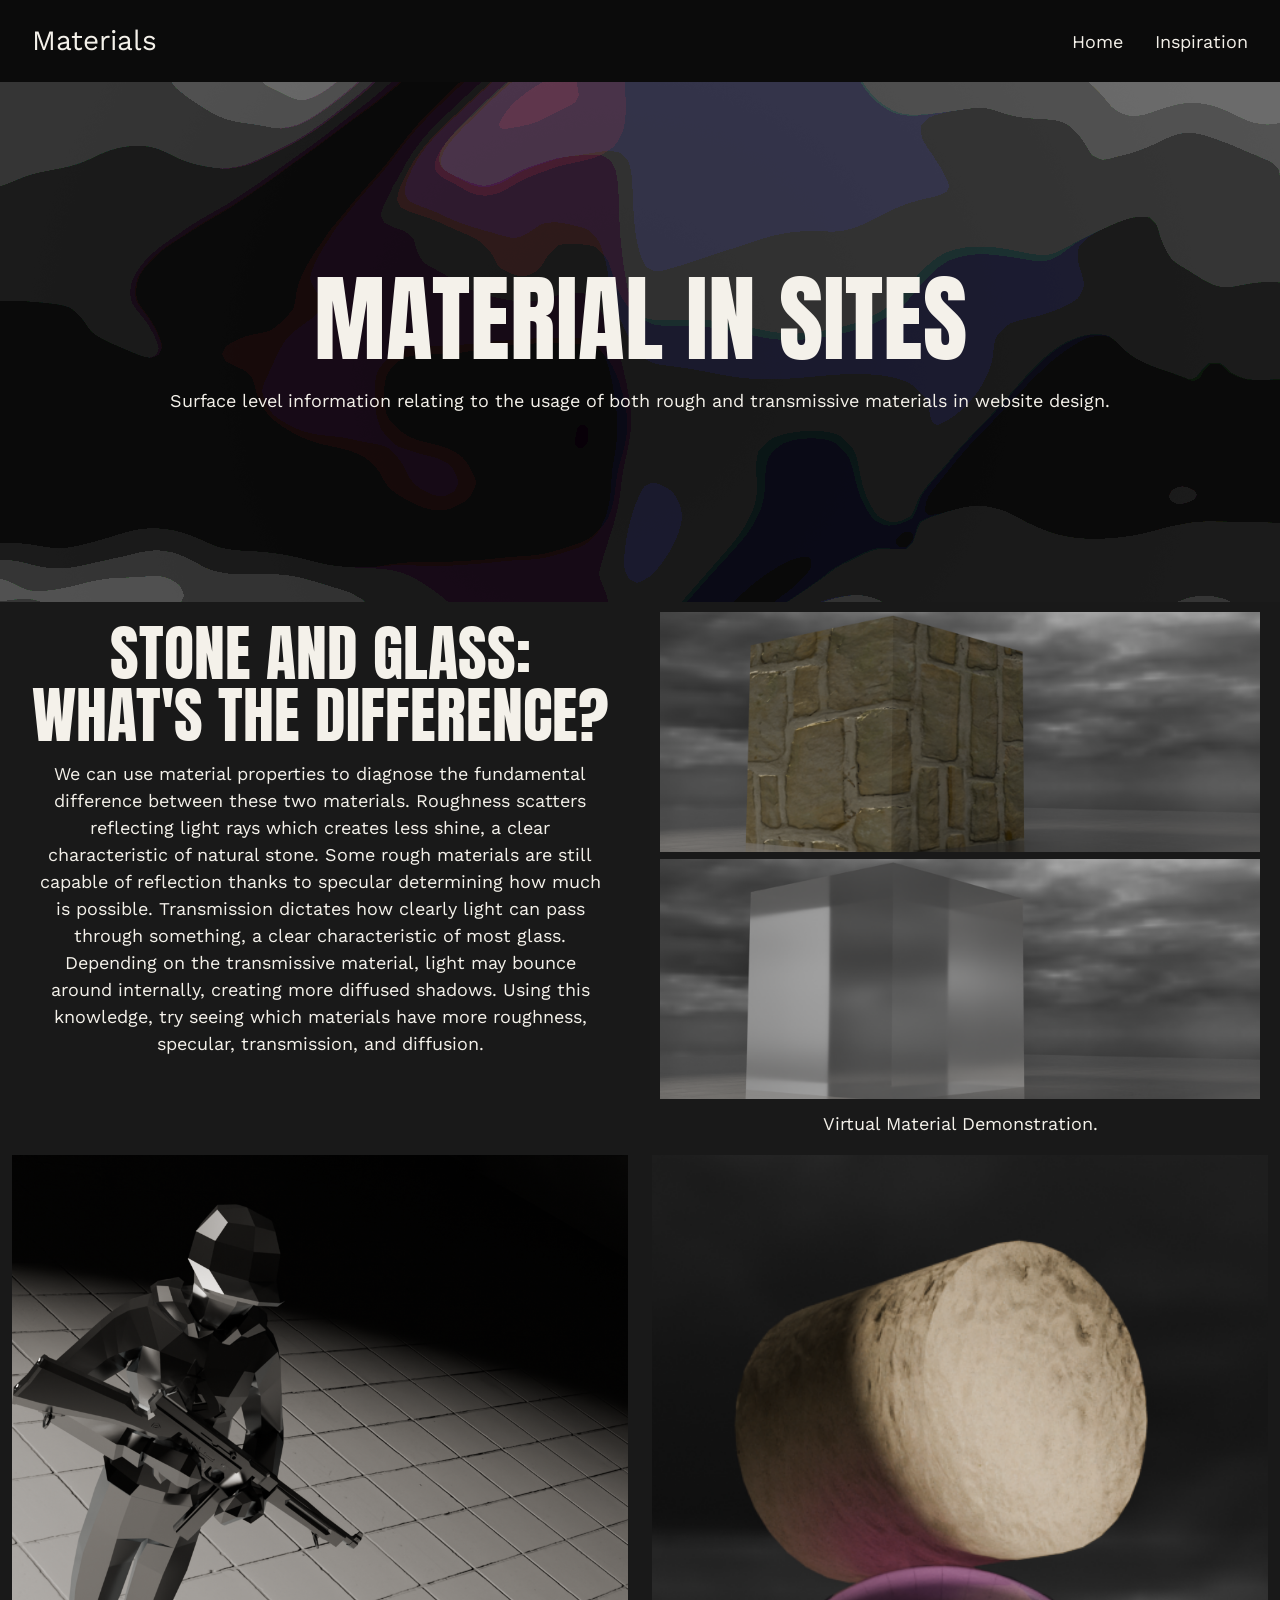
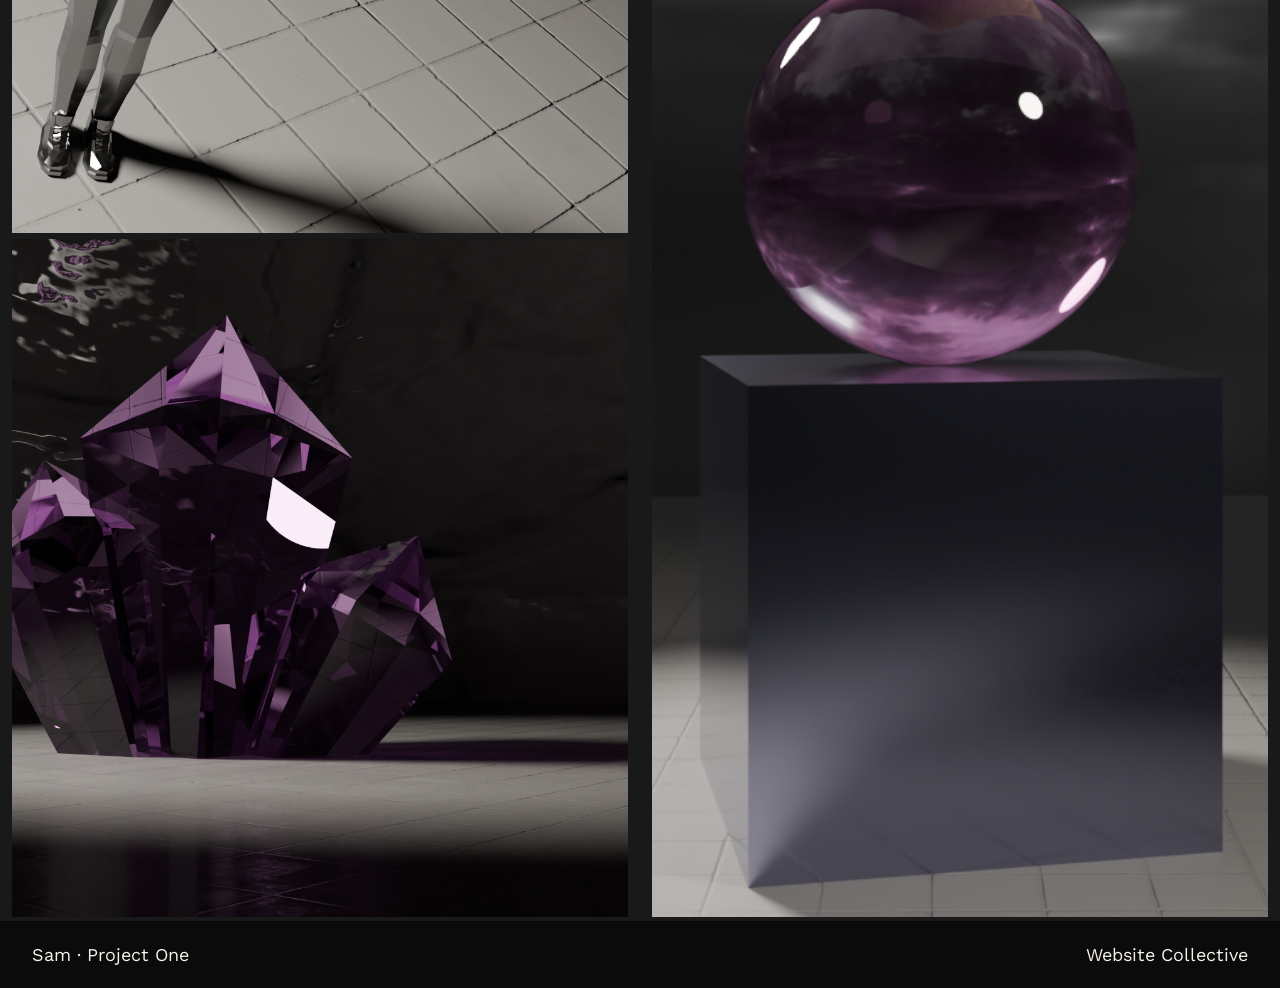
==== index.html @ 0b7dec95 "39-Examples" ====
<!DOCTYPE html>
<html lang="en">
<head>
  <meta charset="UTF-8">
  <meta name="viewport" content="width=device-width, initial-scale=1.0">
  <title>Materials in Web Design</title>
  <link rel="preconnect" href="https://fonts.googleapis.com">
  <link rel="preconnect" href="https://fonts.gstatic.com" crossorigin>
  <link href="https://fonts.googleapis.com/css2?family=Anton&family=Work+Sans:wght@400;600&display=swap" rel="stylesheet">
  <link rel="stylesheet" href="css/styles.css">
</head>
<body>

<header class="site-header">
  <a class="logo" href="index.html">Materials</a>
  <nav>
    <ul>
      <li><a href="index.html">Home</a></li>
      <li><a href="pages/blender-guru.html">Inspiration</a></li>
    </ul>
  </nav>
</header>

<section class="hero">
  <h1>MATERIAL IN SITES</h1>
  <p>Surface level information relating to the usage of both 
    rough and transmissive materials in website design.</p>
</section>

<section class="mats">
    <div><h3 class="title">Stone and Glass: What's the Difference?</h3></div>
    <div class="body">
      <p>We can use material properties to diagnose the fundamental difference between these two materials.
    Roughness scatters reflecting light rays which creates less shine, a clear characteristic of natural stone.
    Some rough materials are still capable of reflection thanks to specular determining how much is possible.
    Transmission dictates how clearly light can pass through something, a clear characteristic of most glass.
    Depending on the transmissive material, light may bounce around internally, creating more diffused shadows.
    Using this knowledge, try seeing which materials have more roughness, specular, transmission, and diffusion.
    </p>
</div>
</section>

<section class="mats">
    <article class="mat">
         <img src="images/1-m1.png" alt="A demonstration of stone material.">
    </article>
    <article class="mat">
        <img src="images/1-m2.png" alt="A demonstration of glass material.">
    </article>
    <article class="mat">
        <p class="body">Virtual Material Demonstration.</p>
    </article>
</section>

<section class="ex">
  <div>
    <img src="images/1-ex1.png" alt="A metallic statue.">
  </div>
  <div>
    <img src="images/1-ex2.png" alt="A pristine crystal.">
  </div>
</section>

<section class="ex">
  <div>
    <img src="images/1-ex3.png" alt="A visual examples of material differences.">
  </div>
</section>

<footer class="site-footer" id="sources">
  <p>Sam &middot; Project One</p>
  <p>Website Collective</p>
</footer>

</body>
</html>
---- css/styles.css ----
/* COLORS
    dark black #0b0b0b
    light black #f4f1ea
    text #f4f1ea */

* {
    box-sizing: border-box;
    margin: 0;
    padding: 0;
}
body {
    display: grid;
    grid-template-columns: 1fr 1fr;
    background: #191919;
    color: #f4f1ea;
    font-family: 'Work Sans', sans-serif;
    font-size: 18px;
    line-height: 1.5;
}
h1, h2, h3 .logo {
    font-family: 'Anton', sans-serif;
    font-weight: 400;
    line-height: 1;
    text-transform: uppercase;
}
h2 {
    font-size: 48px;
    margin-bottom: 20px;
}
h3 {
    font-size: 32px;
}
nav ul {
    display: flex;
    list-style: none;
    gap: 32px;
}
h1, h2, h3 {
    font-family: 'Anton', sans-serif;
    font-weight: 400;
    line-height: 1;
    text-transform: uppercase;
}





.site-header {
    display: flex;
    justify-content: space-between;
    align-items: center;
    padding: 20px 32px;
    background: #111111;
    color: #f4f1ea;
}
.site-header a {
    color:#f4f1ea;
    text-decoration: none;
}
.logo {
    font-size: 28px;
}
.hero {
    display: flex;
    flex-direction: column;
    align-items: center;
    padding: 48px 32px;
    text-align: center;
    justify-content: center;
    gap: 20px;
    min-height: 520px;
    background: url('../images/1-banner.png') no-repeat center center;
    color: #f4f1ea;
}
.hero h1 {
    font-size: 96px;
}
.site-header, .hero, .site-footer {
    grid-column: span 2;
}
.site-header, .site-footer {
    display: flex;
    justify-content: space-between;
    align-items: center;
    padding: 20px 32px;
    background: #0b0b0b;
    color: #f4f1ea;
}
.title {
    position: relative;
    align-items: center;
    display: flex;
    text-align: center;
    justify-content: center;
    padding: 10px;
    font-size: 62px;
}
.mats {
    gap: 28px;
    padding: 10px 20px;
}
.mats grid {
    display: flex;
    grid-template: auto / 1fr 1fr 1fr;
    grid-template-columns: 1fr 1fr 1fr;
    grid-template-rows: auto;
}
.mat img {
    width: 100%;
    max-width: 700px;
    min-width: 200px;
    height: 240px;
    object-fit: cover;
}
.ex-title {
    font-size: 48px;
    padding: 4px 12px;
    gap: 6px;
    display: grid;
    grid-template: 1fr;
    text-align: center;
}
.ex {
    padding: 4px 12px;
    gap: 6px;
    display: grid;
    grid-template: 2fr 1fr;
}
.ex img {
    width: 100%;
    height: 100%;
    object-fit: cover;
}
.ex-resize {
    width: 70%;
    height: 70%;
    object-fit: cover;
}
.body {
    padding: 4px 12px;
    text-align: center;
    justify-content: center;
    min-width: 250px;
}
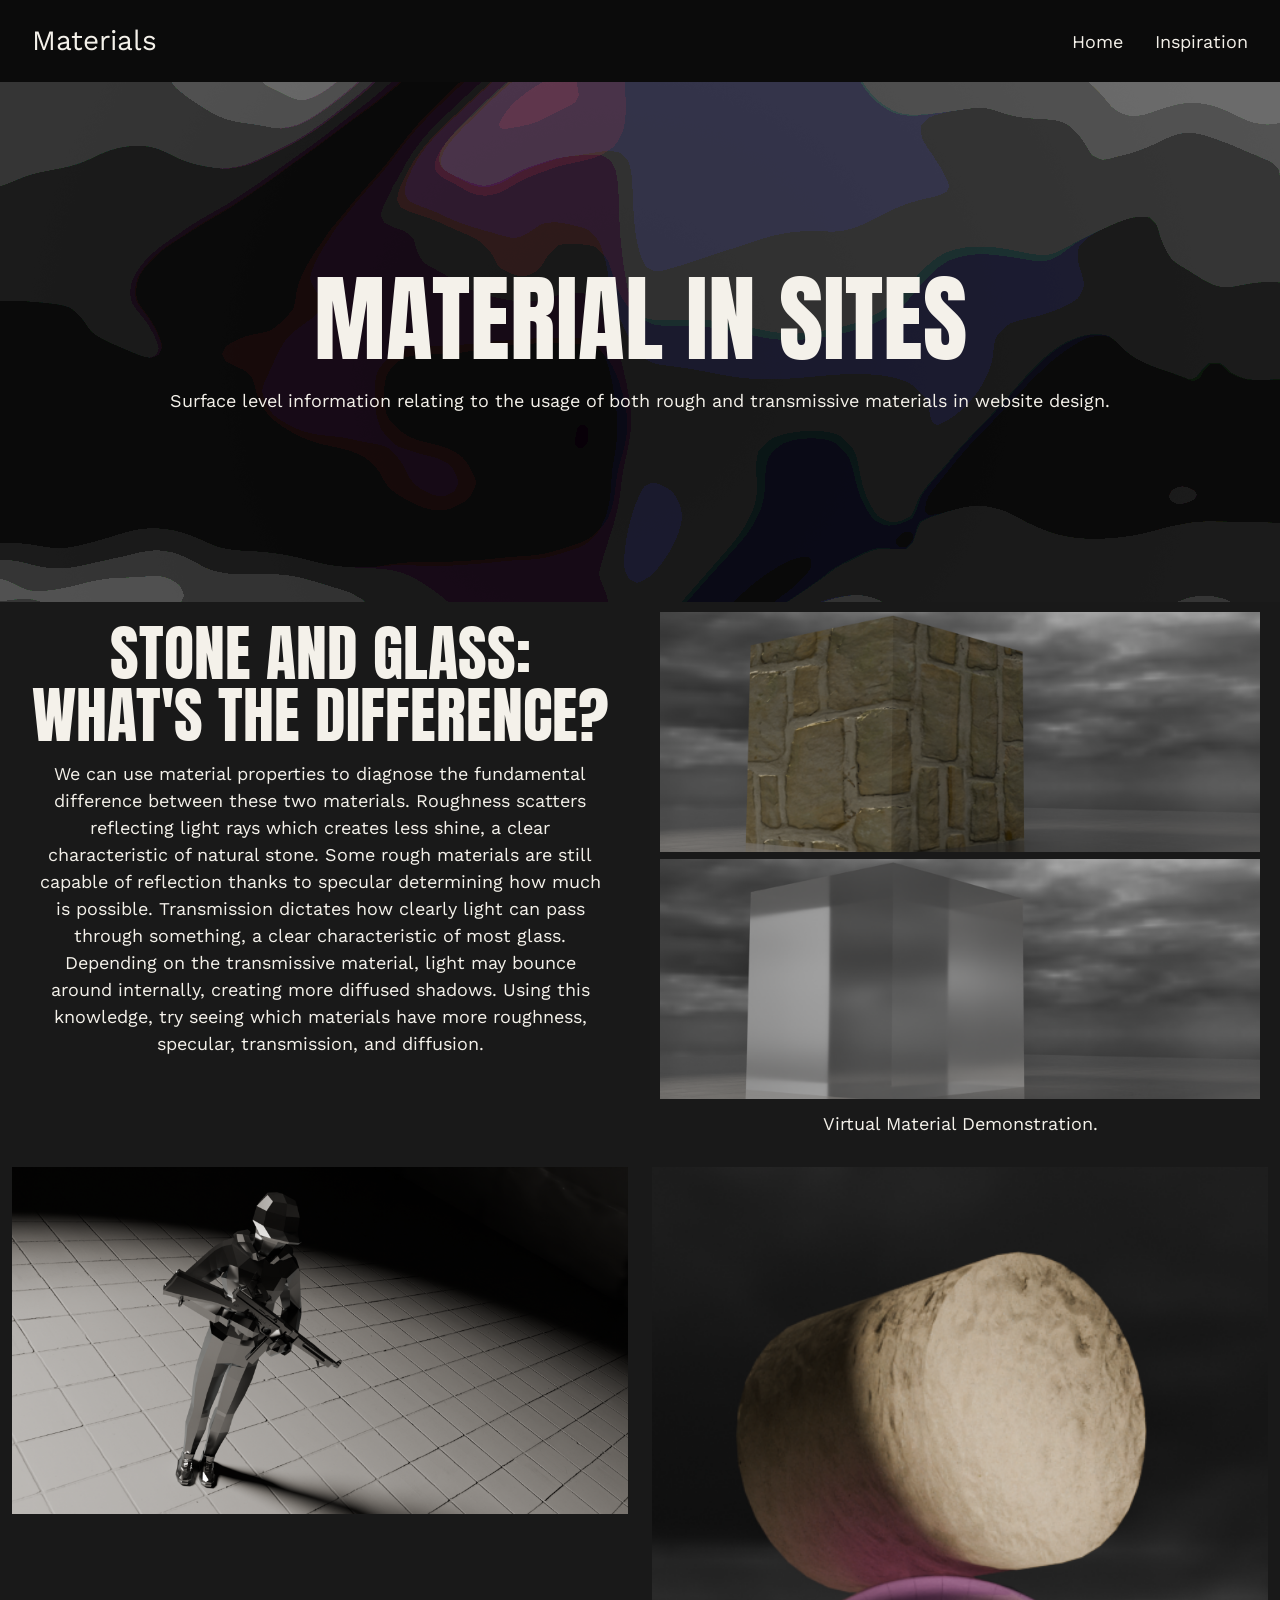
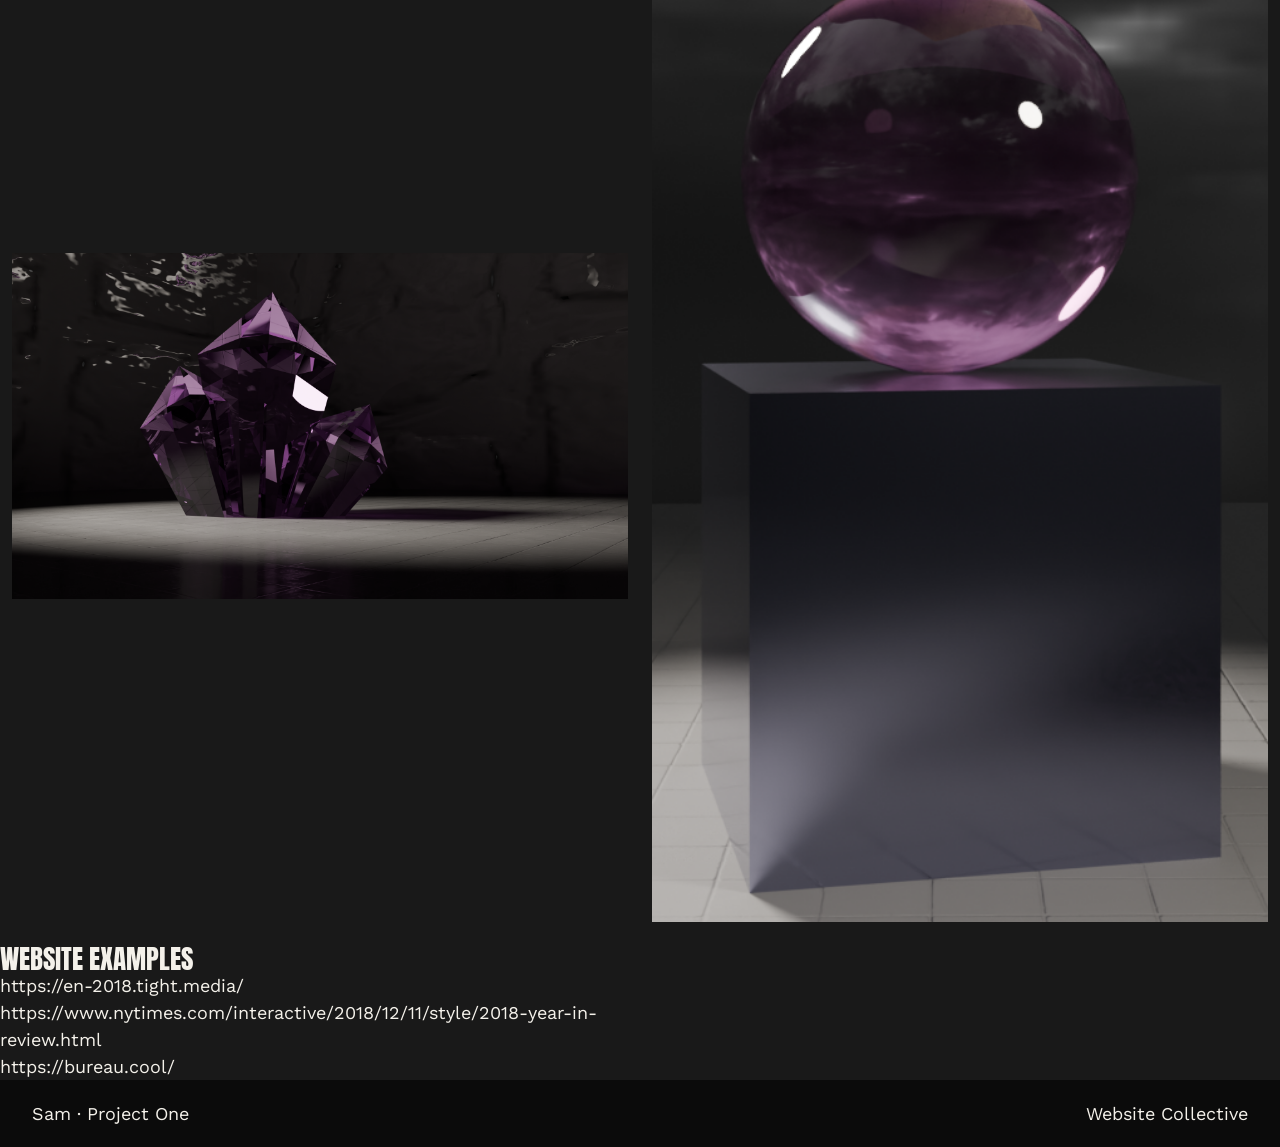
==== commit b04166c0: "45 - Info" ====
--- a/index.html
+++ b/index.html
@@ -67,9 +67,16 @@
   </div>
 </section>
 
+<section>
+  <h1>WEBSITE EXAMPLES</h1>
+  <p>https://en-2018.tight.media/</p>
+  <p>https://www.nytimes.com/interactive/2018/12/11/style/2018-year-in-review.html</p>
+  <p>https://bureau.cool/</p>
+</section>
+
 <footer class="site-footer" id="sources">
   <p>Sam &middot; Project One</p>
-  <p>Website Collective</p>
+  <p href="https://www.brutalistwebsites.com/">Website Collective</p>
 </footer>
 
 </body>
--- a/css/styles.css
+++ b/css/styles.css
@@ -122,19 +122,13 @@
     text-align: center;
 }
 .ex {
-    padding: 4px 12px;
-    gap: 6px;
+    padding: 16px 12px;
+    gap: 10px;
     display: grid;
-    grid-template: 2fr 1fr;
+    grid-template: 2fr 2fr;
 }
 .ex img {
     width: 100%;
-    height: 100%;
-    object-fit: cover;
-}
-.ex-resize {
-    width: 70%;
-    height: 70%;
     object-fit: cover;
 }
 .body {
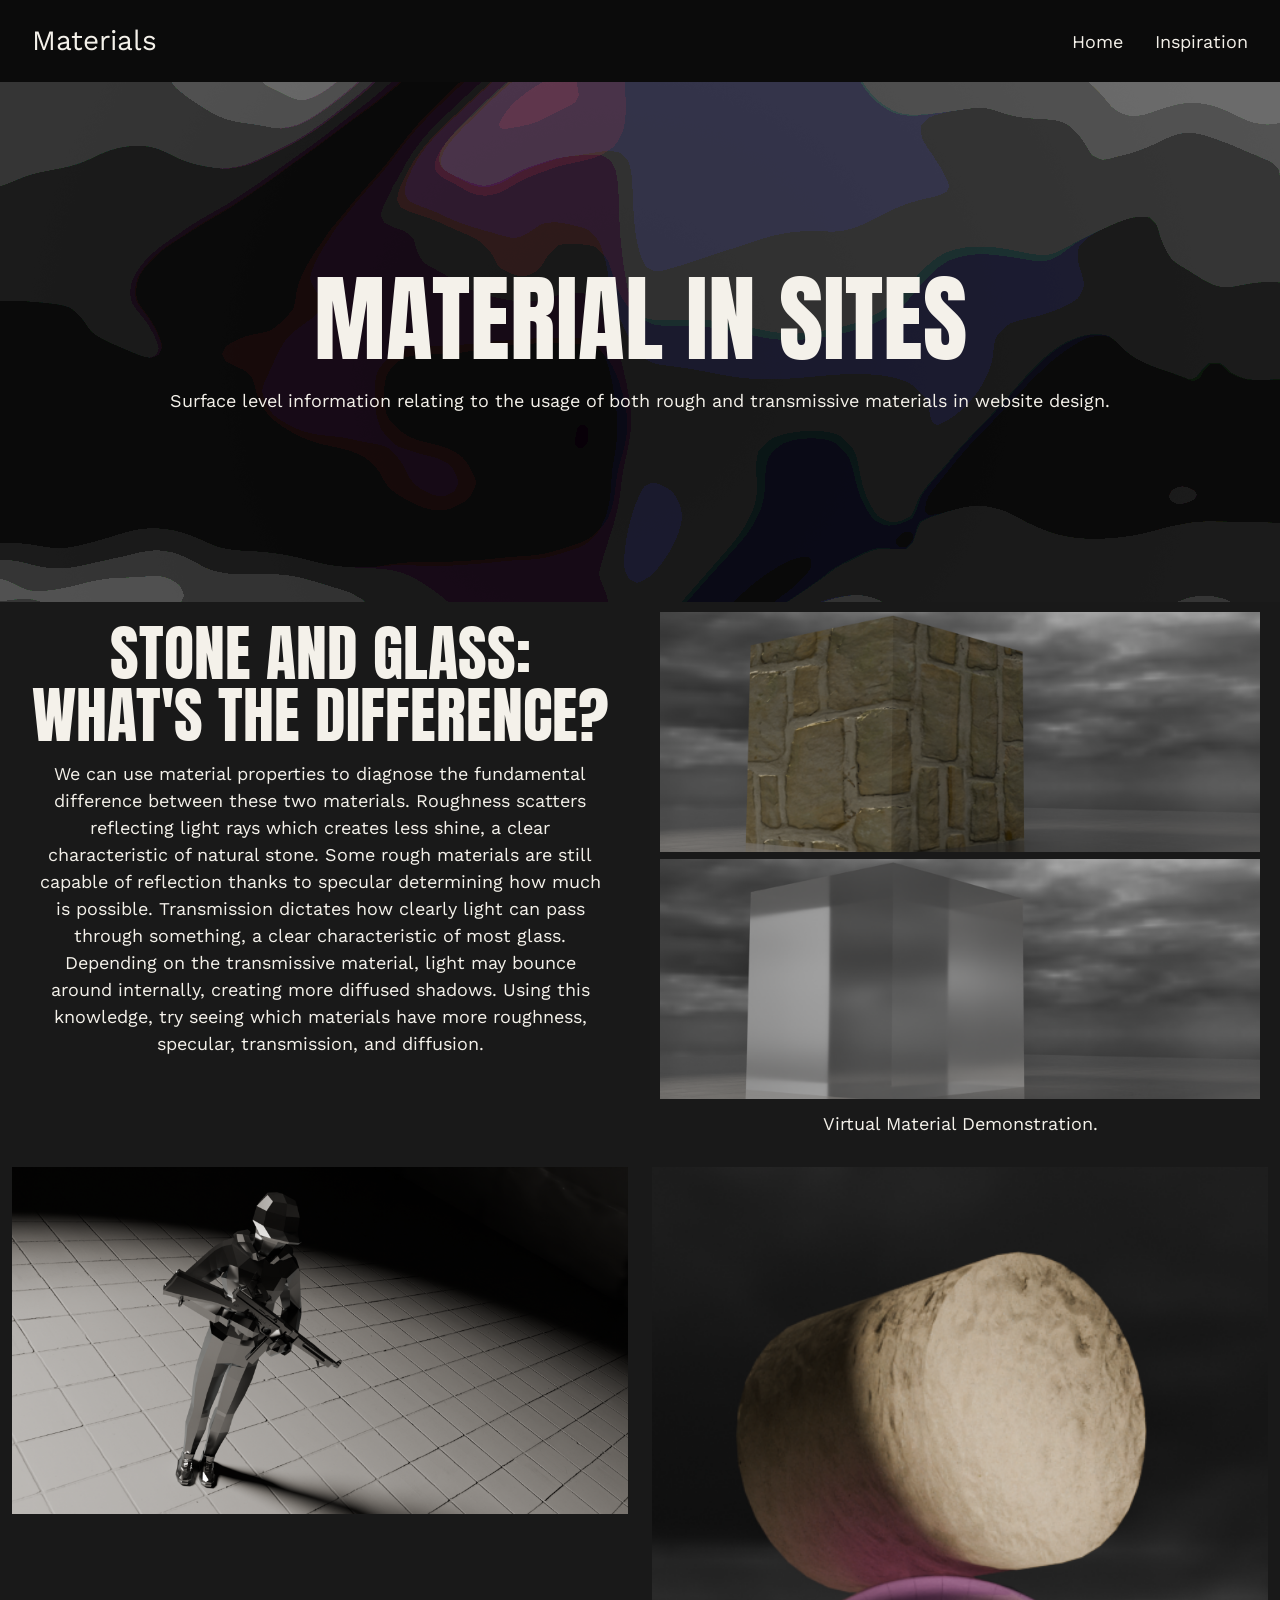
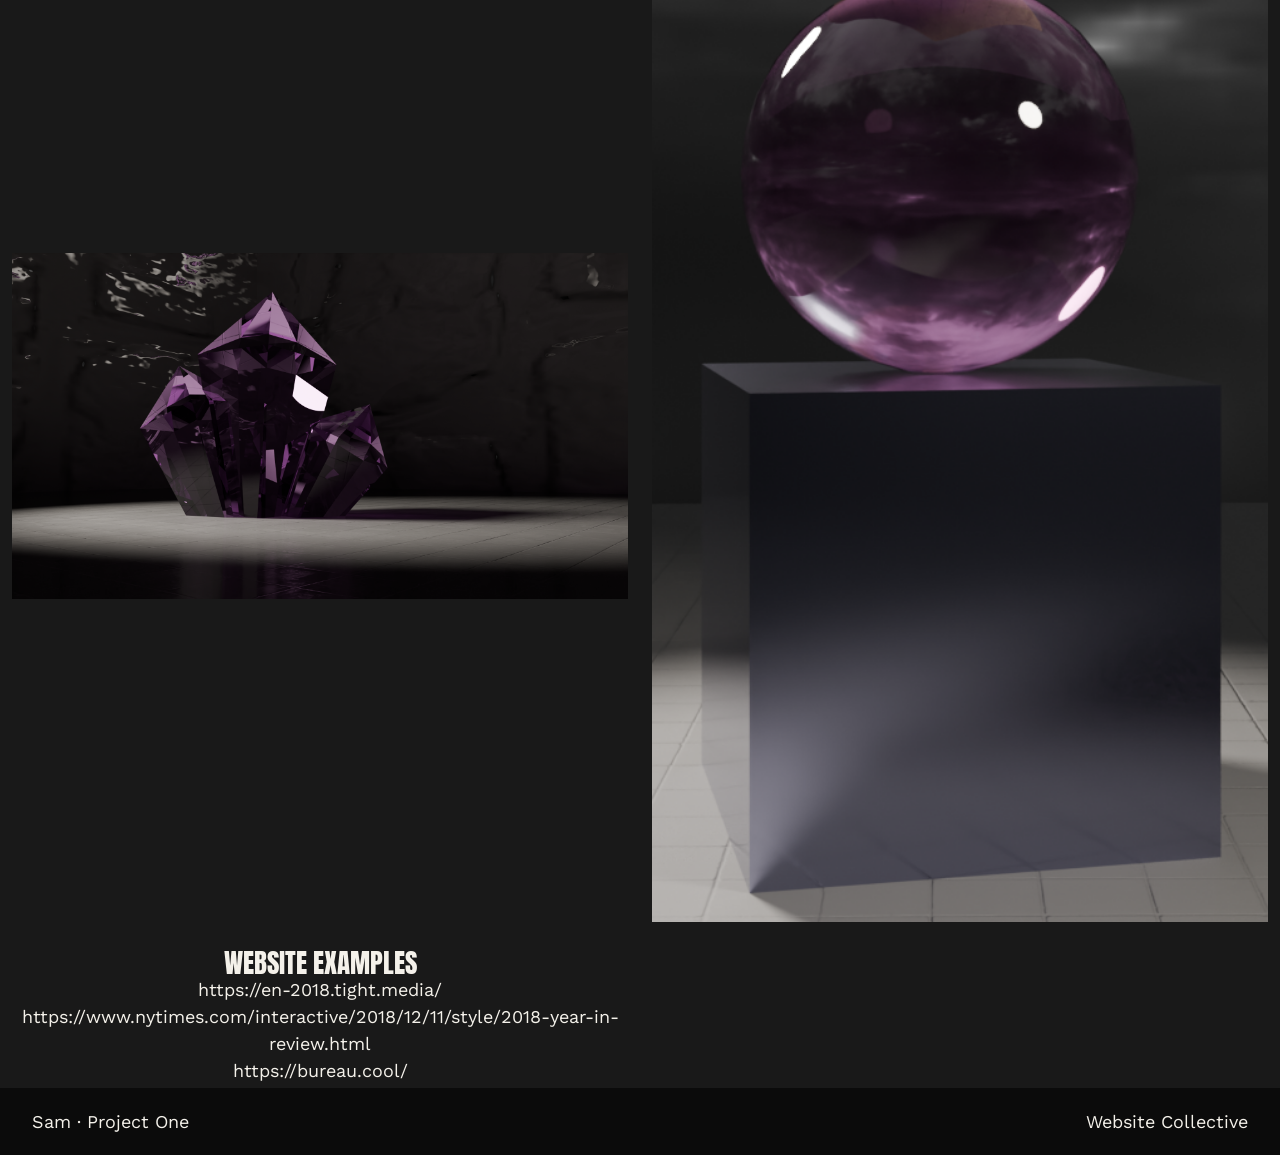
==== commit 60c02dd1: "46-TextFix" ====
--- a/index.html
+++ b/index.html
@@ -67,7 +67,7 @@
   </div>
 </section>
 
-<section>
+<section class="body">
   <h1>WEBSITE EXAMPLES</h1>
   <p>https://en-2018.tight.media/</p>
   <p>https://www.nytimes.com/interactive/2018/12/11/style/2018-year-in-review.html</p>
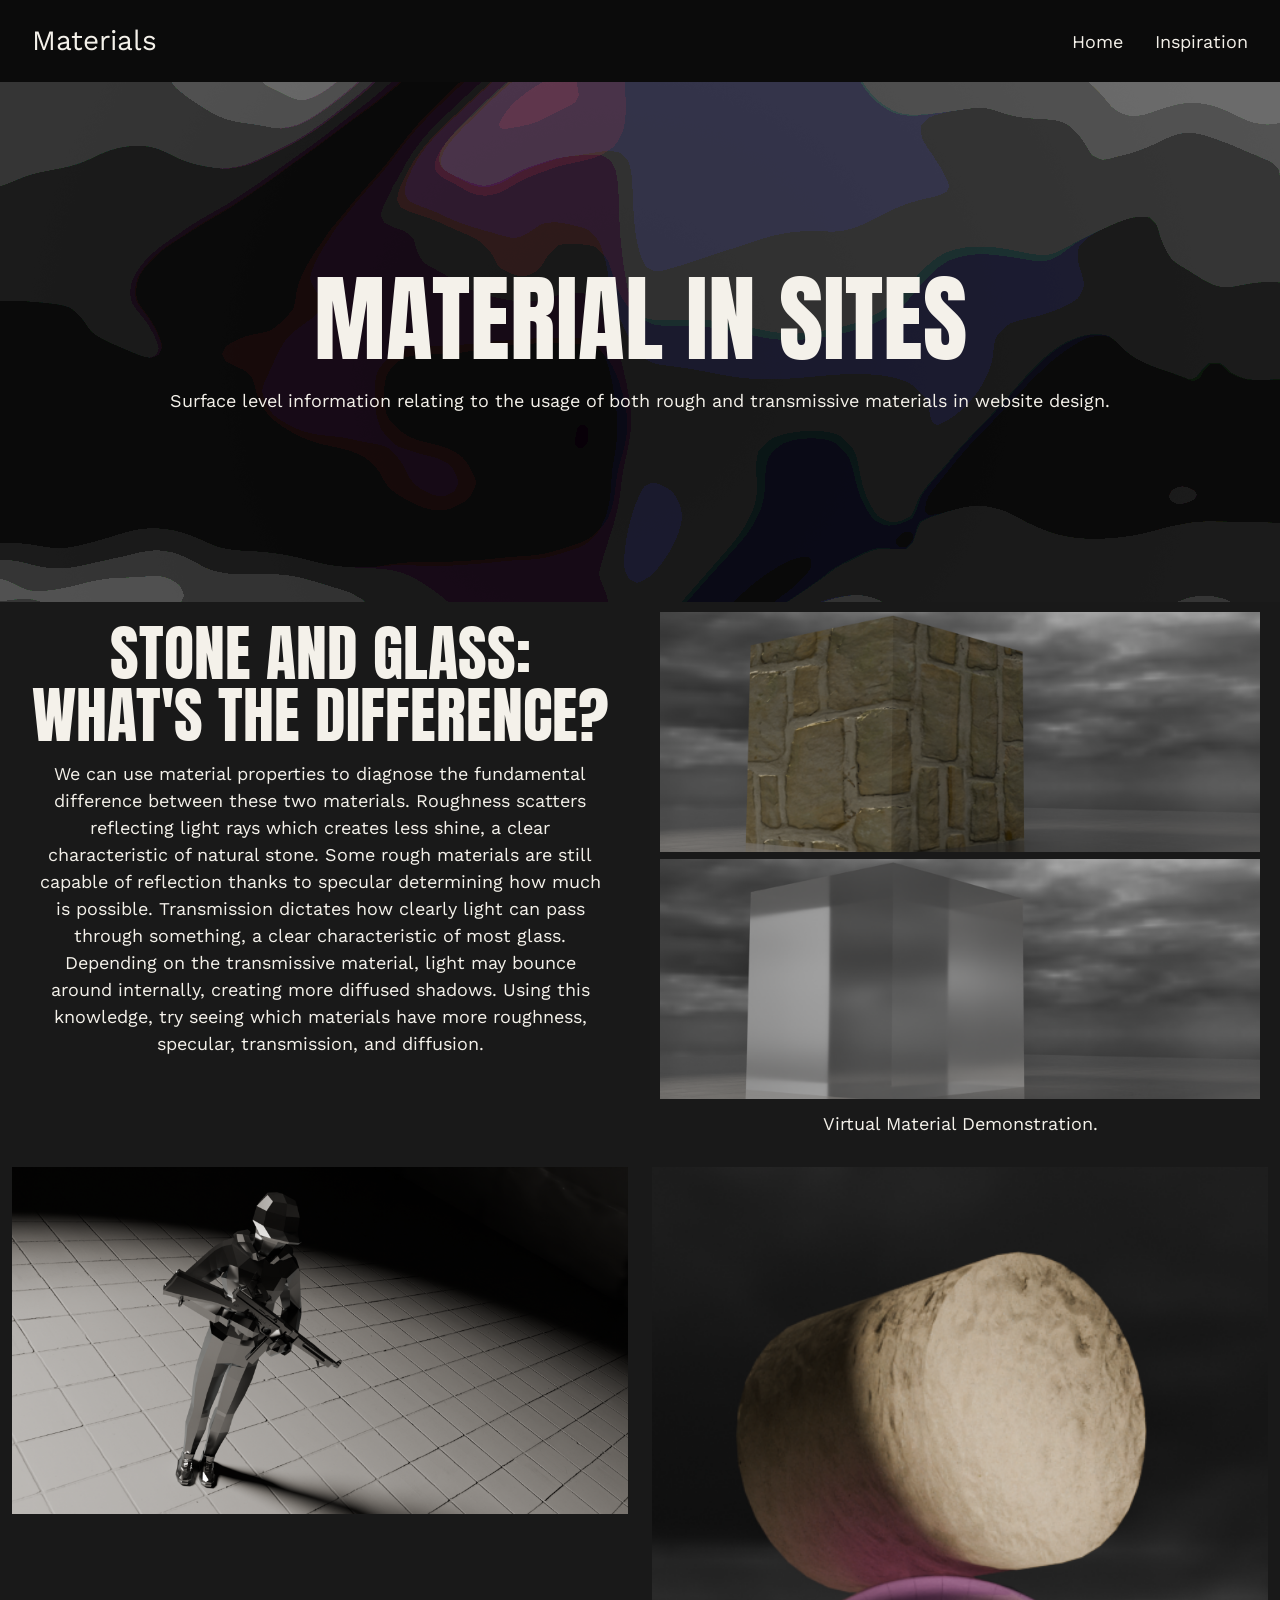
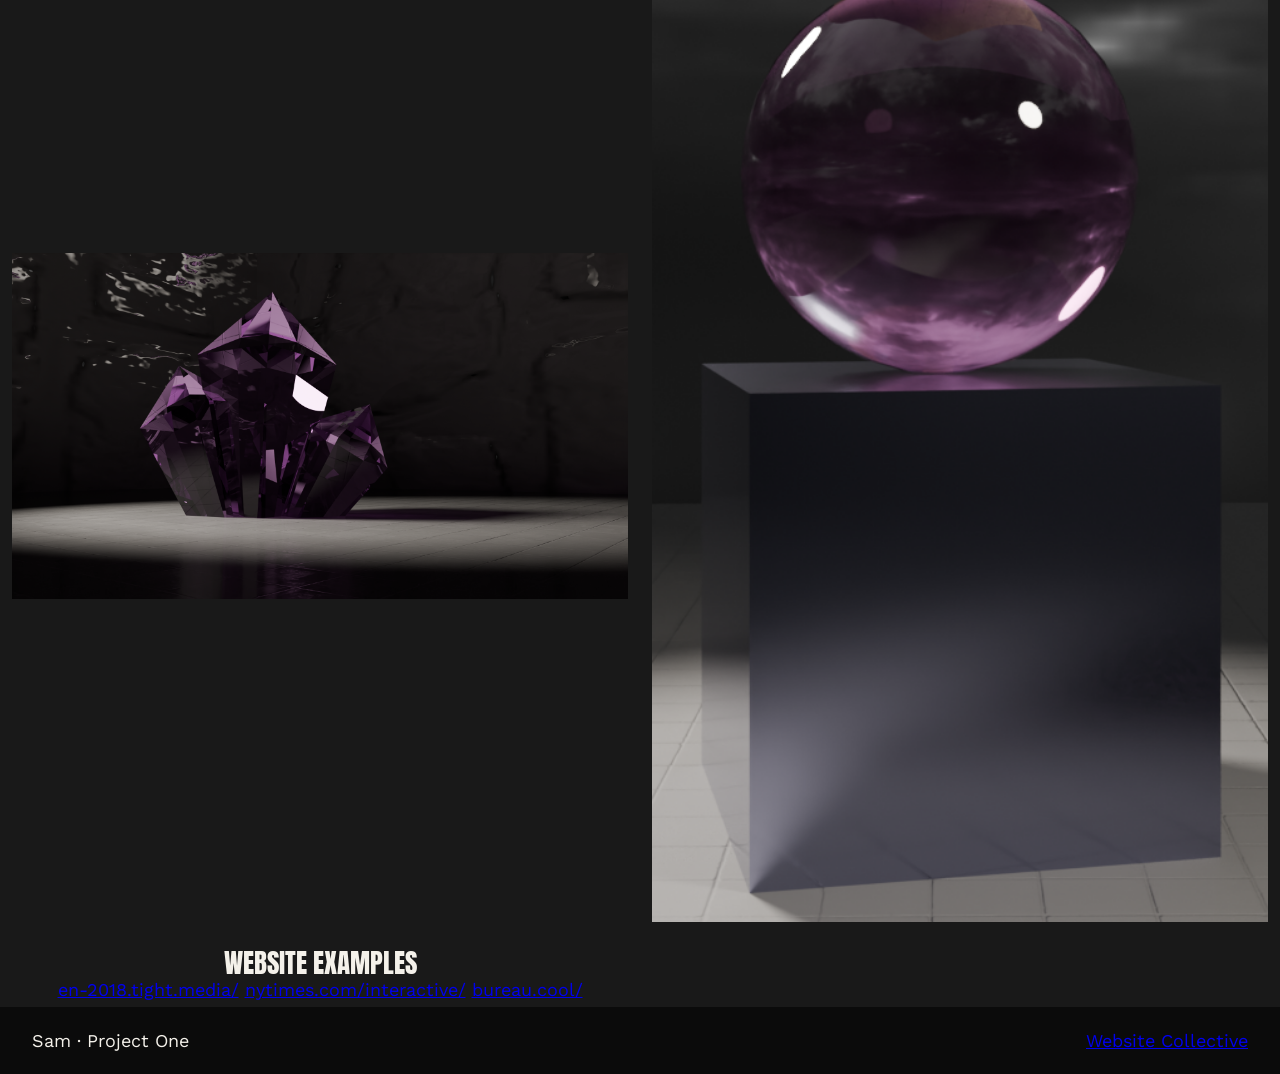
==== commit 04e6804f: "47-Grid" ====
--- a/index.html
+++ b/index.html
@@ -69,14 +69,14 @@
 
 <section class="body">
   <h1>WEBSITE EXAMPLES</h1>
-  <p>https://en-2018.tight.media/</p>
-  <p>https://www.nytimes.com/interactive/2018/12/11/style/2018-year-in-review.html</p>
-  <p>https://bureau.cool/</p>
+  <a href="https://en-2018.tight.media/">en-2018.tight.media/</a>
+  <a href="https://www.nytimes.com/interactive/2018/12/11/style/2018-year-in-review.html">nytimes.com/interactive/</a>
+  <a href="https://bureau.cool/">bureau.cool/</a>
 </section>
 
 <footer class="site-footer" id="sources">
   <p>Sam &middot; Project One</p>
-  <p href="https://www.brutalistwebsites.com/">Website Collective</p>
+  <a href="https://www.brutalistwebsites.com/">Website Collective</a>
 </footer>
 
 </body>
--- a/css/styles.css
+++ b/css/styles.css
@@ -136,4 +136,8 @@
     text-align: center;
     justify-content: center;
     min-width: 250px;
+}
+.body-grid {
+    display: grid;
+    grid-template: 2fr 2fr;
 }
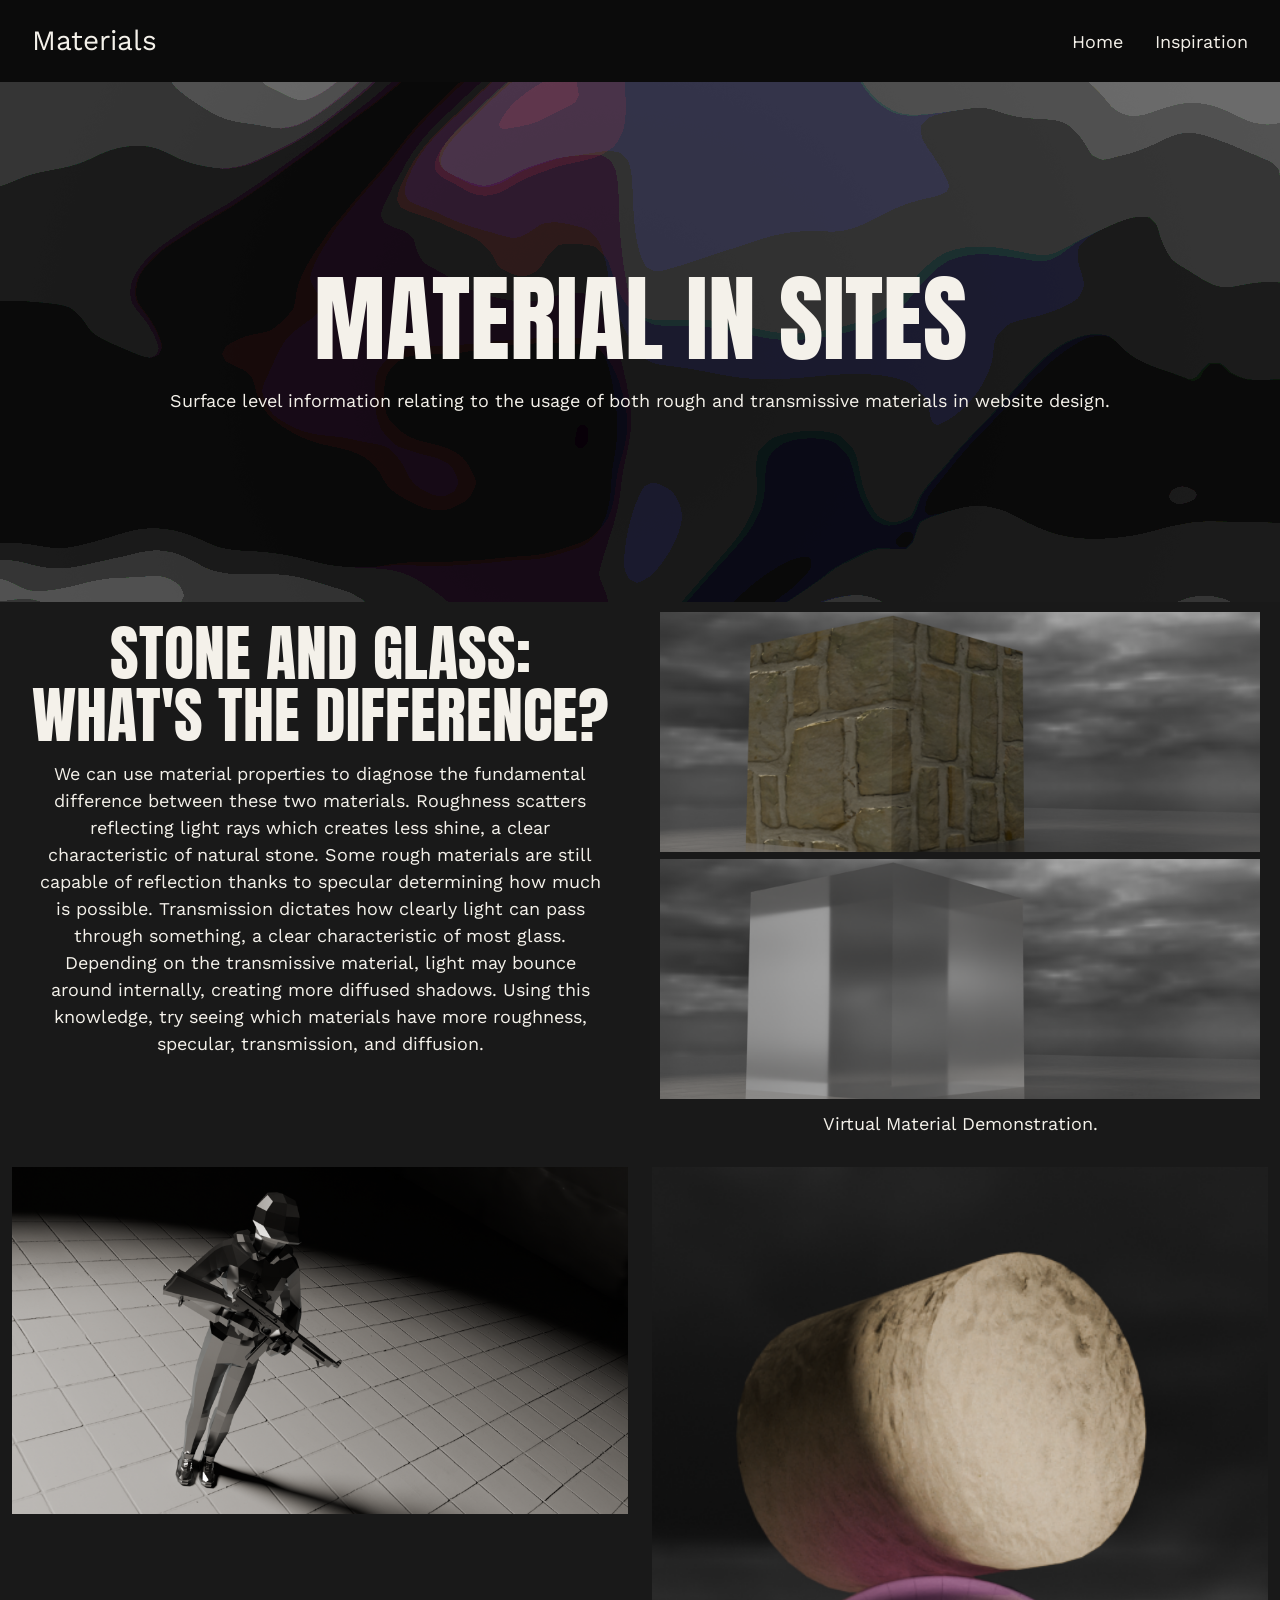
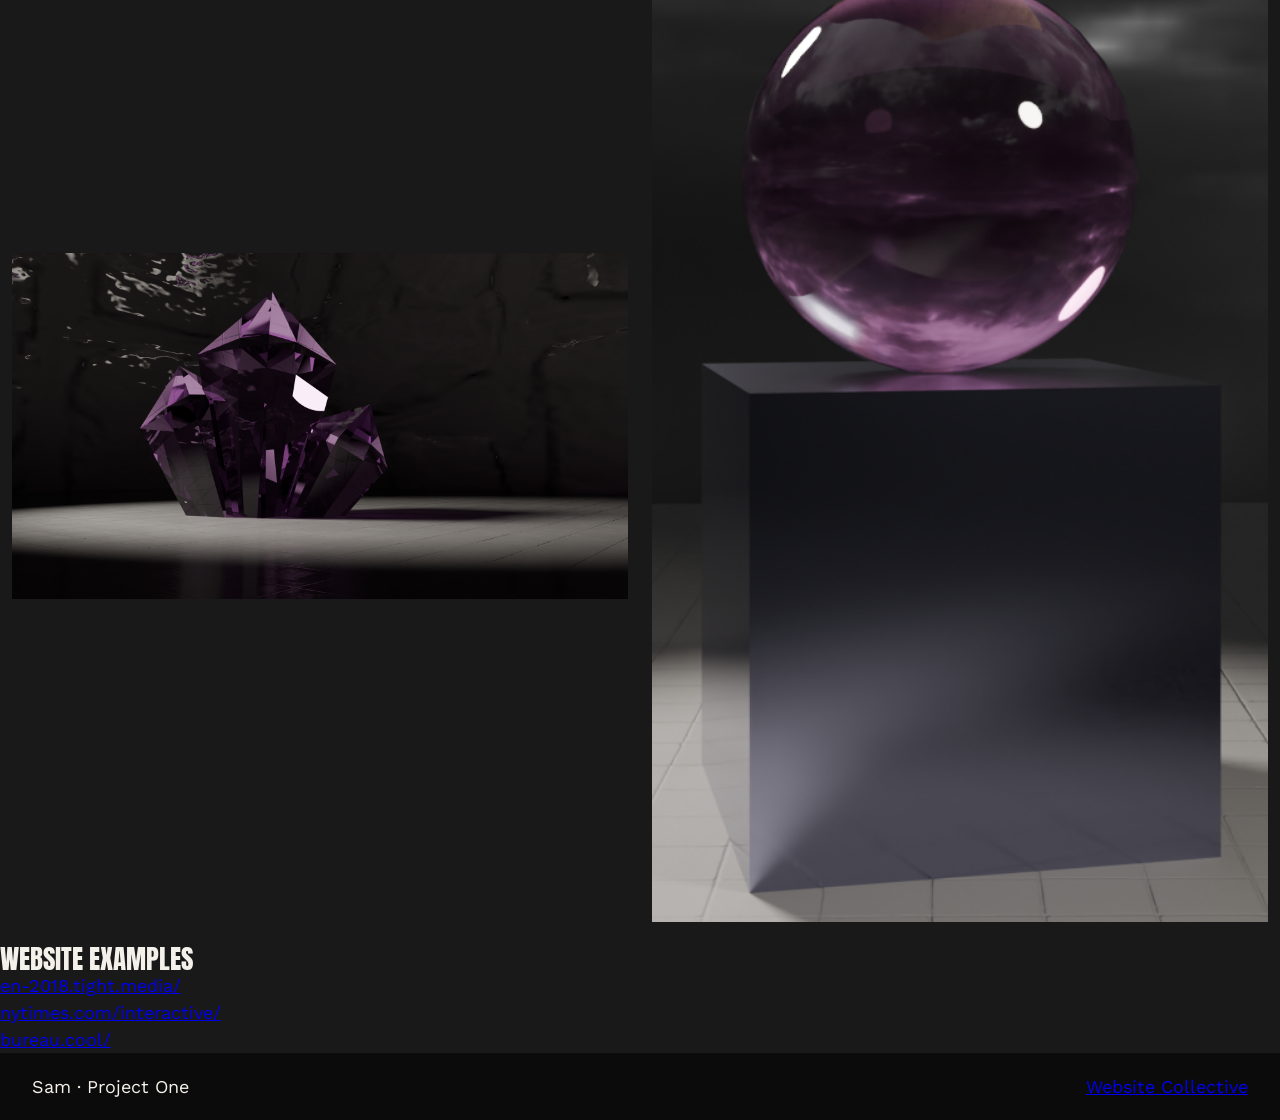
==== commit 62b3fae2: "48-GridFix" ====
--- a/index.html
+++ b/index.html
@@ -67,7 +67,7 @@
   </div>
 </section>
 
-<section class="body">
+<section class="body, body-grid">
   <h1>WEBSITE EXAMPLES</h1>
   <a href="https://en-2018.tight.media/">en-2018.tight.media/</a>
   <a href="https://www.nytimes.com/interactive/2018/12/11/style/2018-year-in-review.html">nytimes.com/interactive/</a>
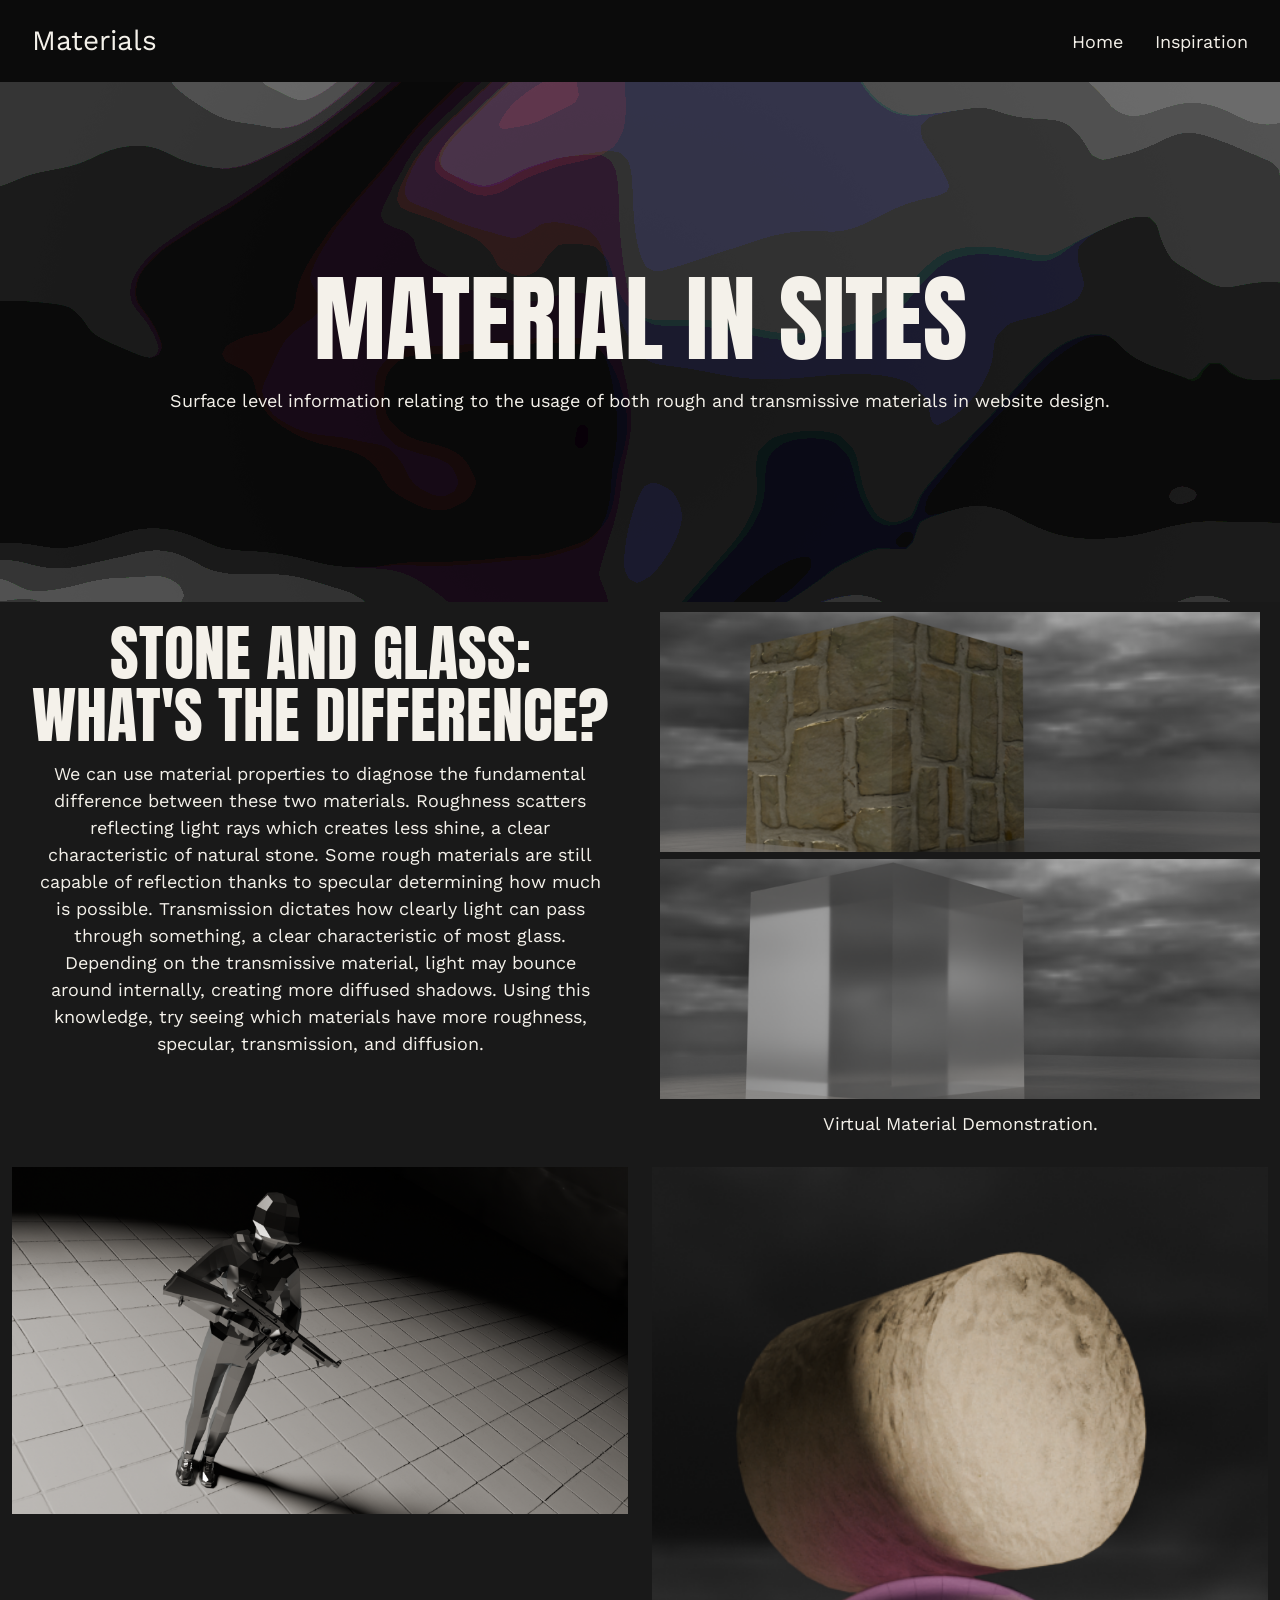
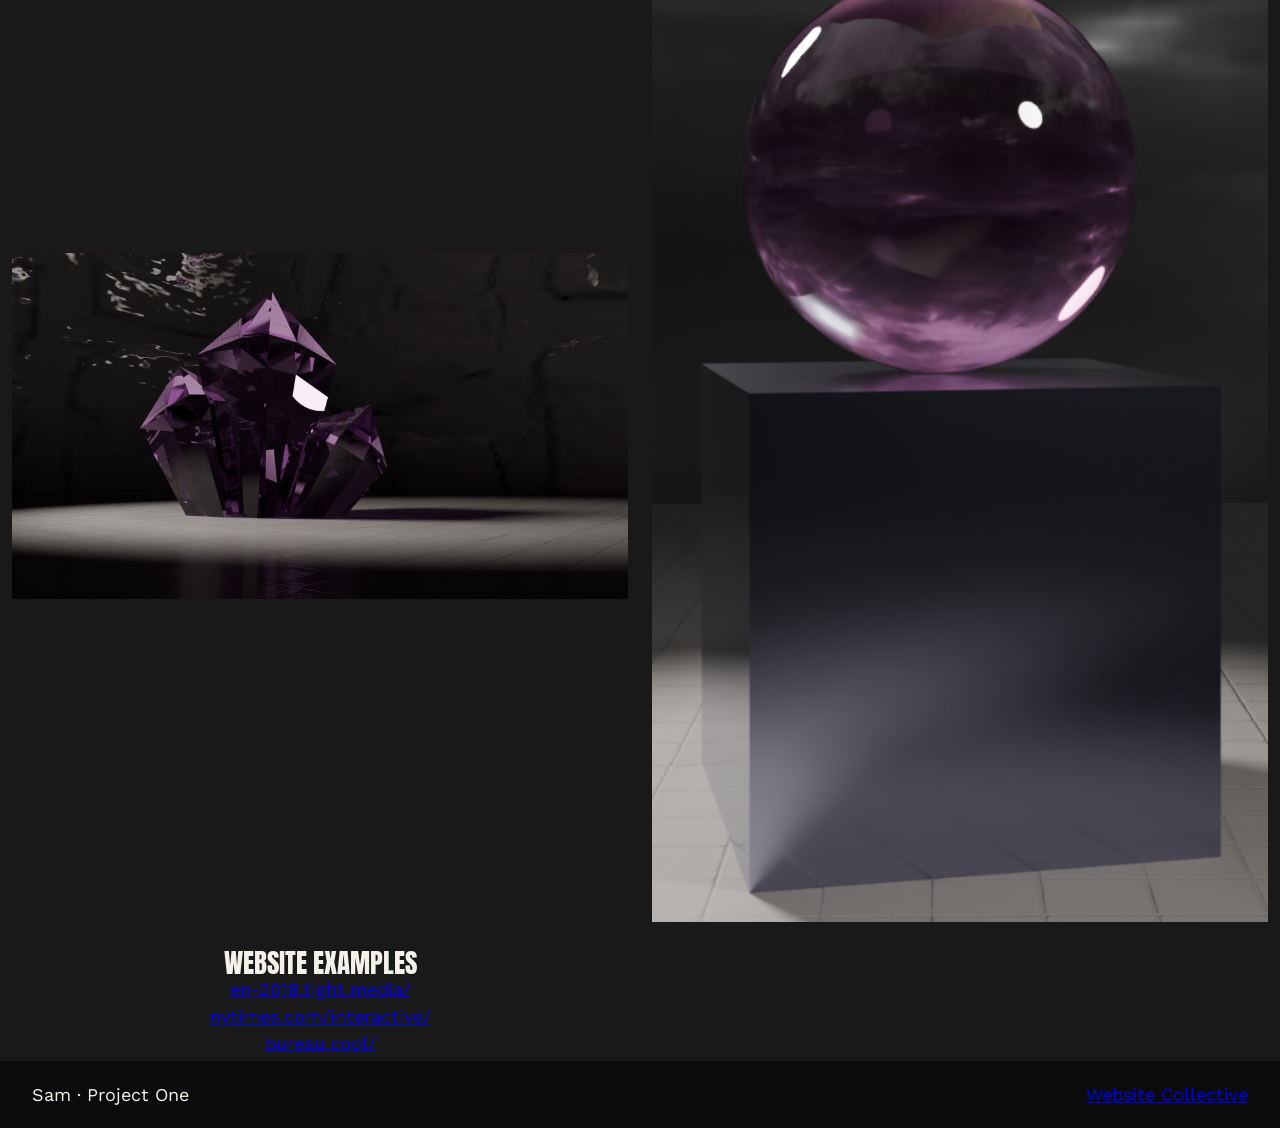
==== commit 768bea9a: "49-MoreFixes" ====
--- a/index.html
+++ b/index.html
@@ -67,7 +67,7 @@
   </div>
 </section>
 
-<section class="body, body-grid">
+<section class="body-grid">
   <h1>WEBSITE EXAMPLES</h1>
   <a href="https://en-2018.tight.media/">en-2018.tight.media/</a>
   <a href="https://www.nytimes.com/interactive/2018/12/11/style/2018-year-in-review.html">nytimes.com/interactive/</a>
--- a/css/styles.css
+++ b/css/styles.css
@@ -138,6 +138,10 @@
     min-width: 250px;
 }
 .body-grid {
+    padding: 4px 12px;
+    text-align: center;
+    justify-content: center;
+    min-width: 250px;
     display: grid;
-    grid-template: 2fr 2fr;
+    grid-template: 2fr;
 }
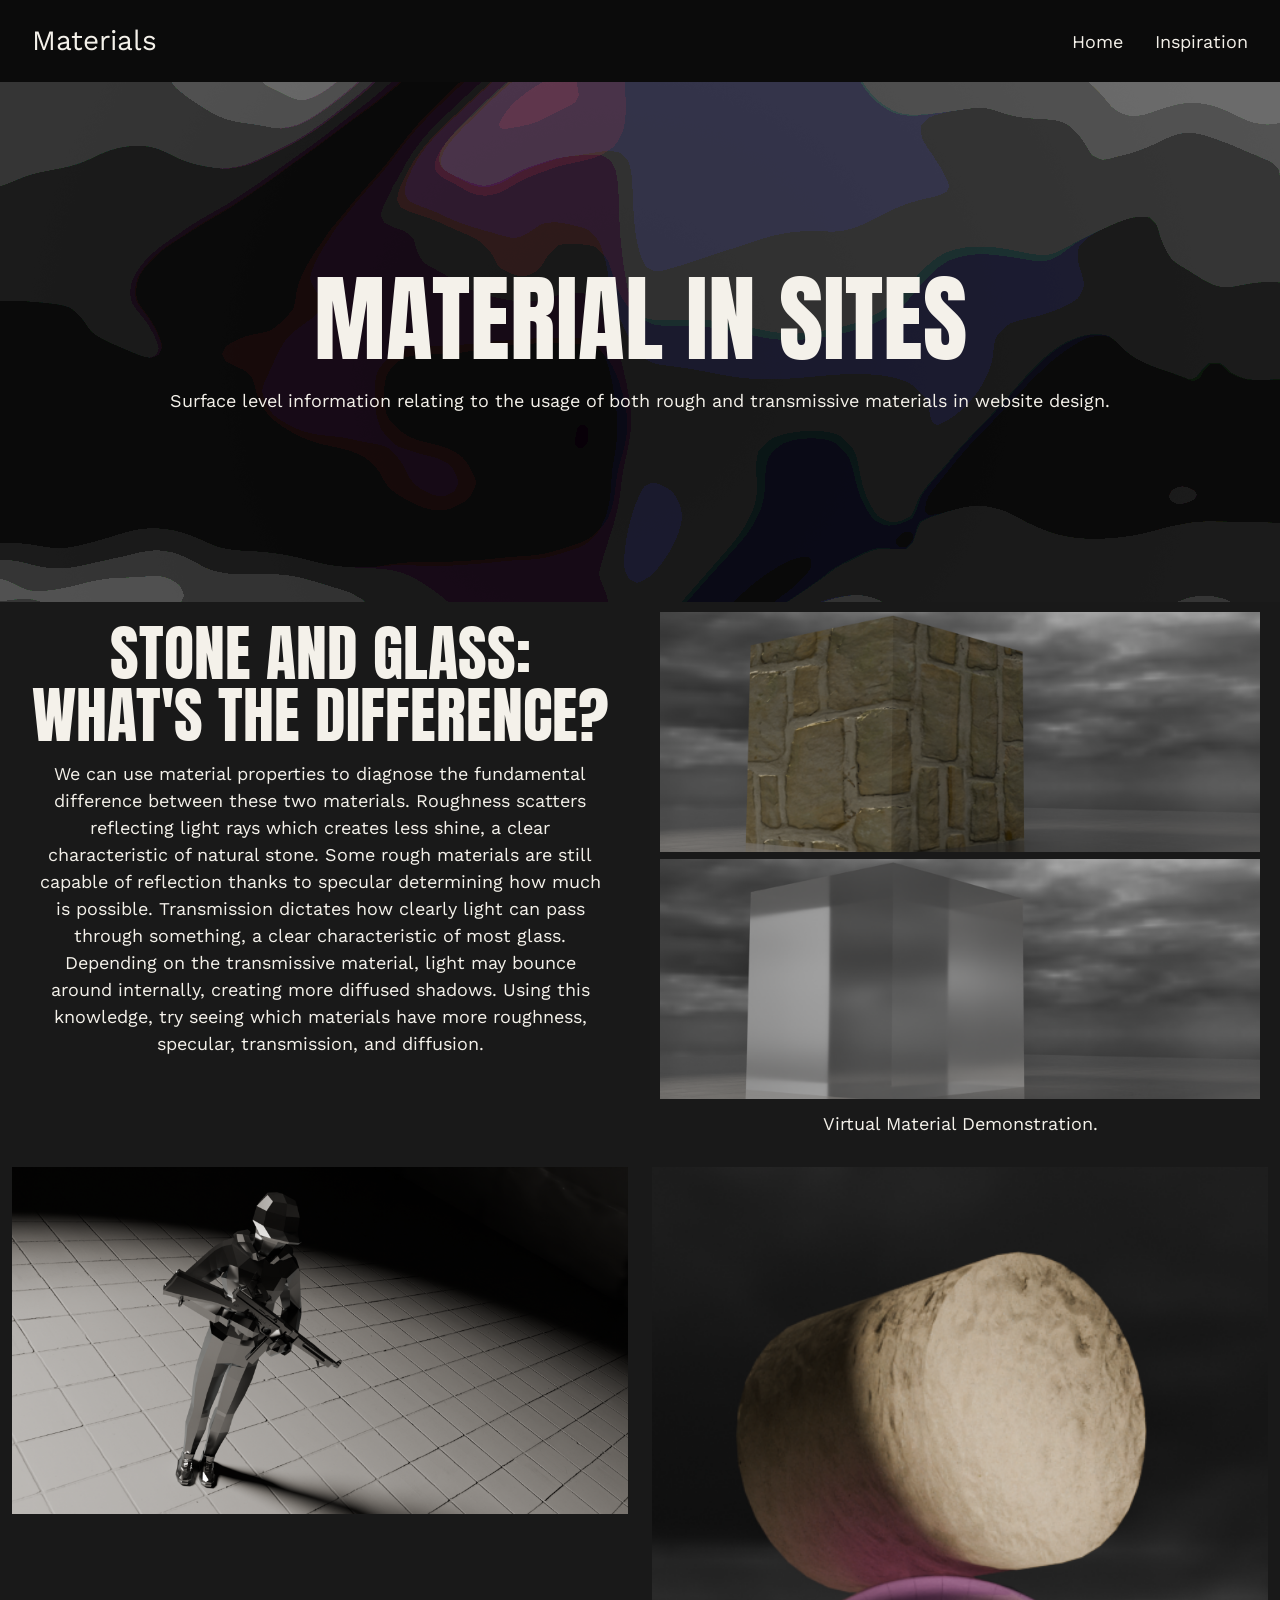
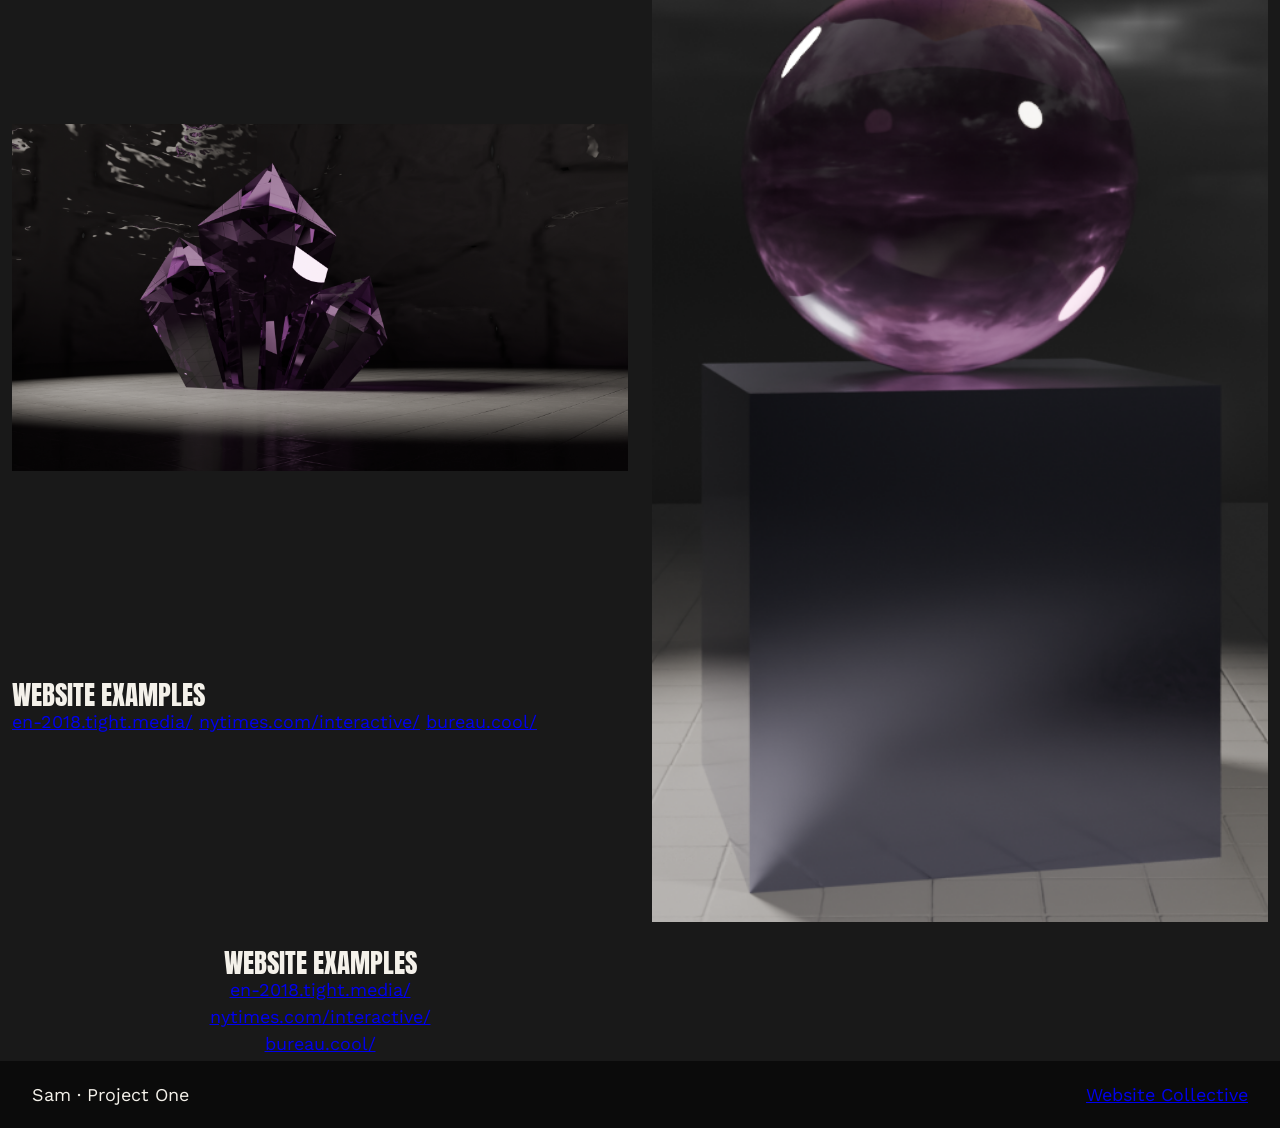
==== commit 0d40ddb5: "51-WeirdTest" ====
--- a/index.html
+++ b/index.html
@@ -59,6 +59,12 @@
   <div>
     <img src="images/1-ex2.png" alt="A pristine crystal.">
   </div>
+  <div>
+  <h1>WEBSITE EXAMPLES</h1>
+  <a href="https://en-2018.tight.media/">en-2018.tight.media/</a>
+  <a href="https://www.nytimes.com/interactive/2018/12/11/style/2018-year-in-review.html">nytimes.com/interactive/</a>
+  <a href="https://bureau.cool/">bureau.cool/</a>
+  </div>
 </section>
 
 <section class="ex">
--- a/css/styles.css
+++ b/css/styles.css
@@ -142,6 +142,8 @@
     text-align: center;
     justify-content: center;
     min-width: 250px;
-    display: grid;
-    grid-template: 2fr;
+    display: flex;
+    flex-direction: column;
+    align-items: center;
+    justify-items: center;
 }
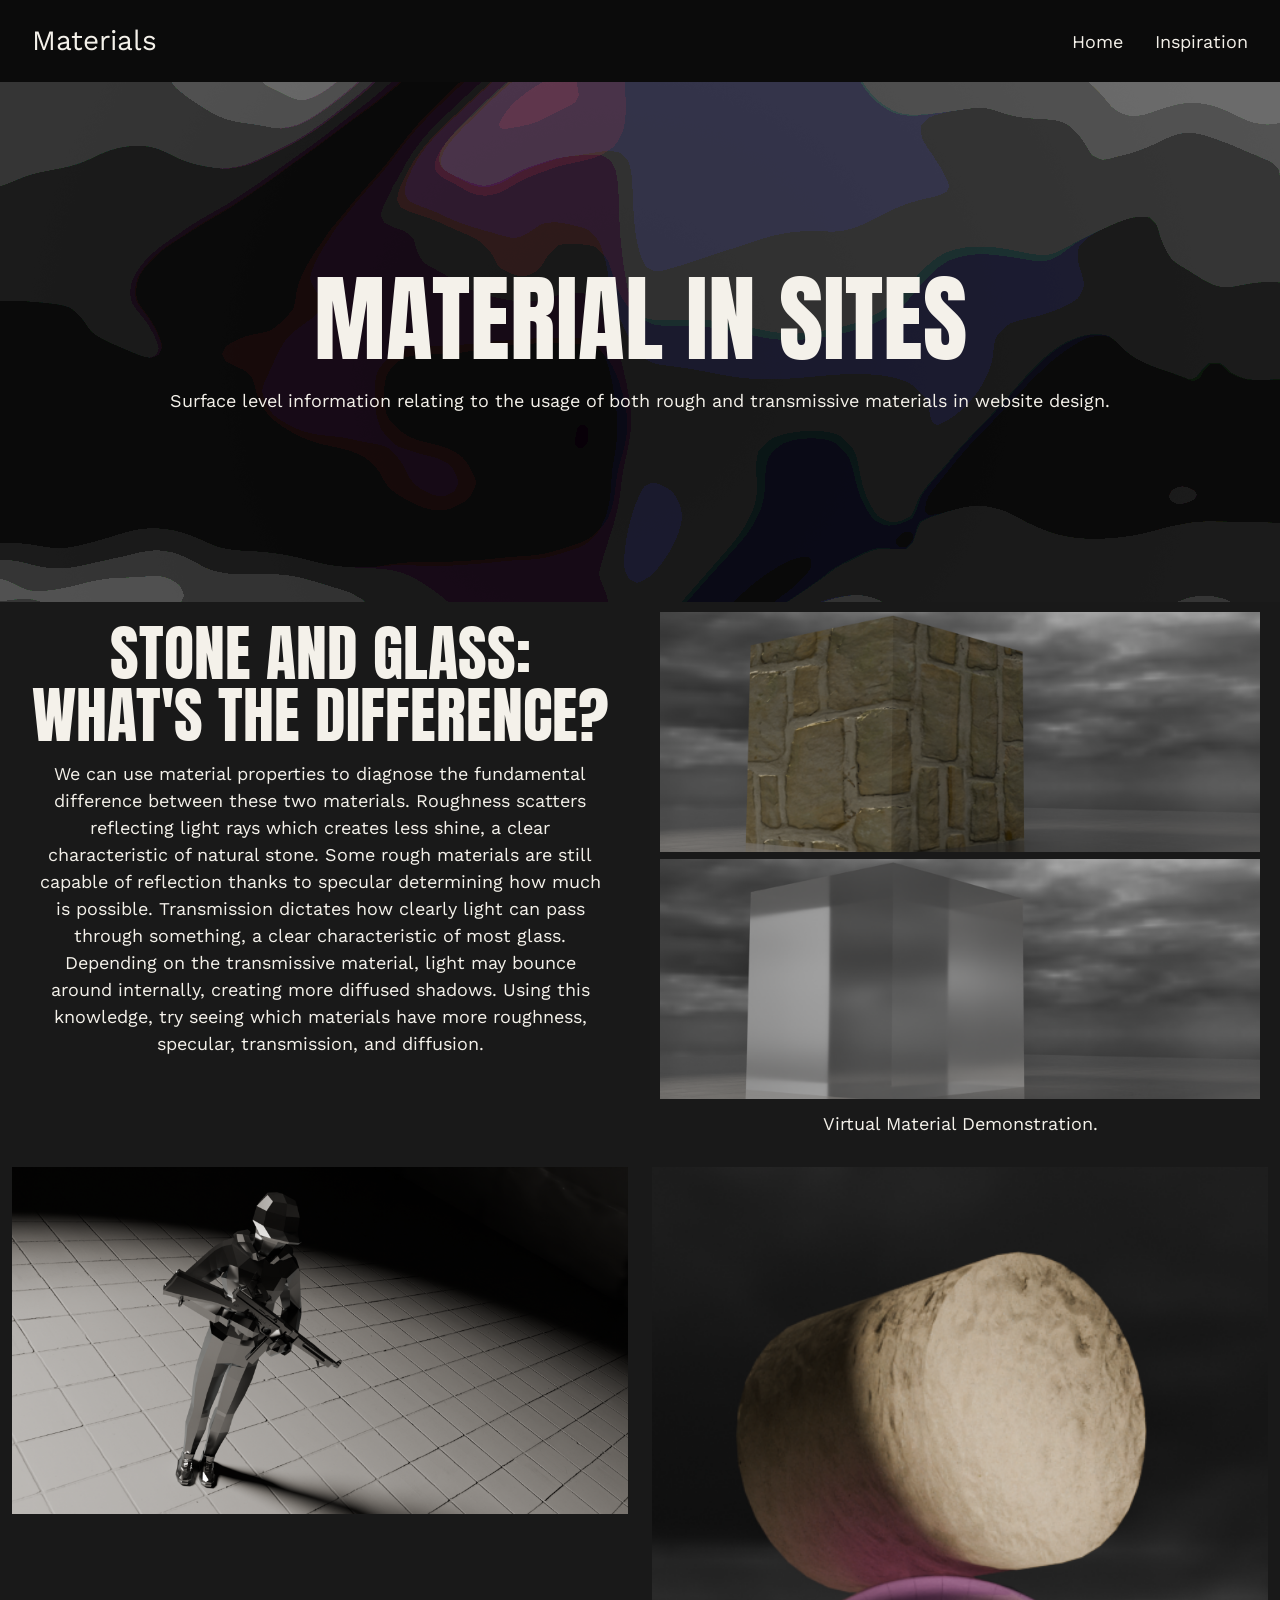
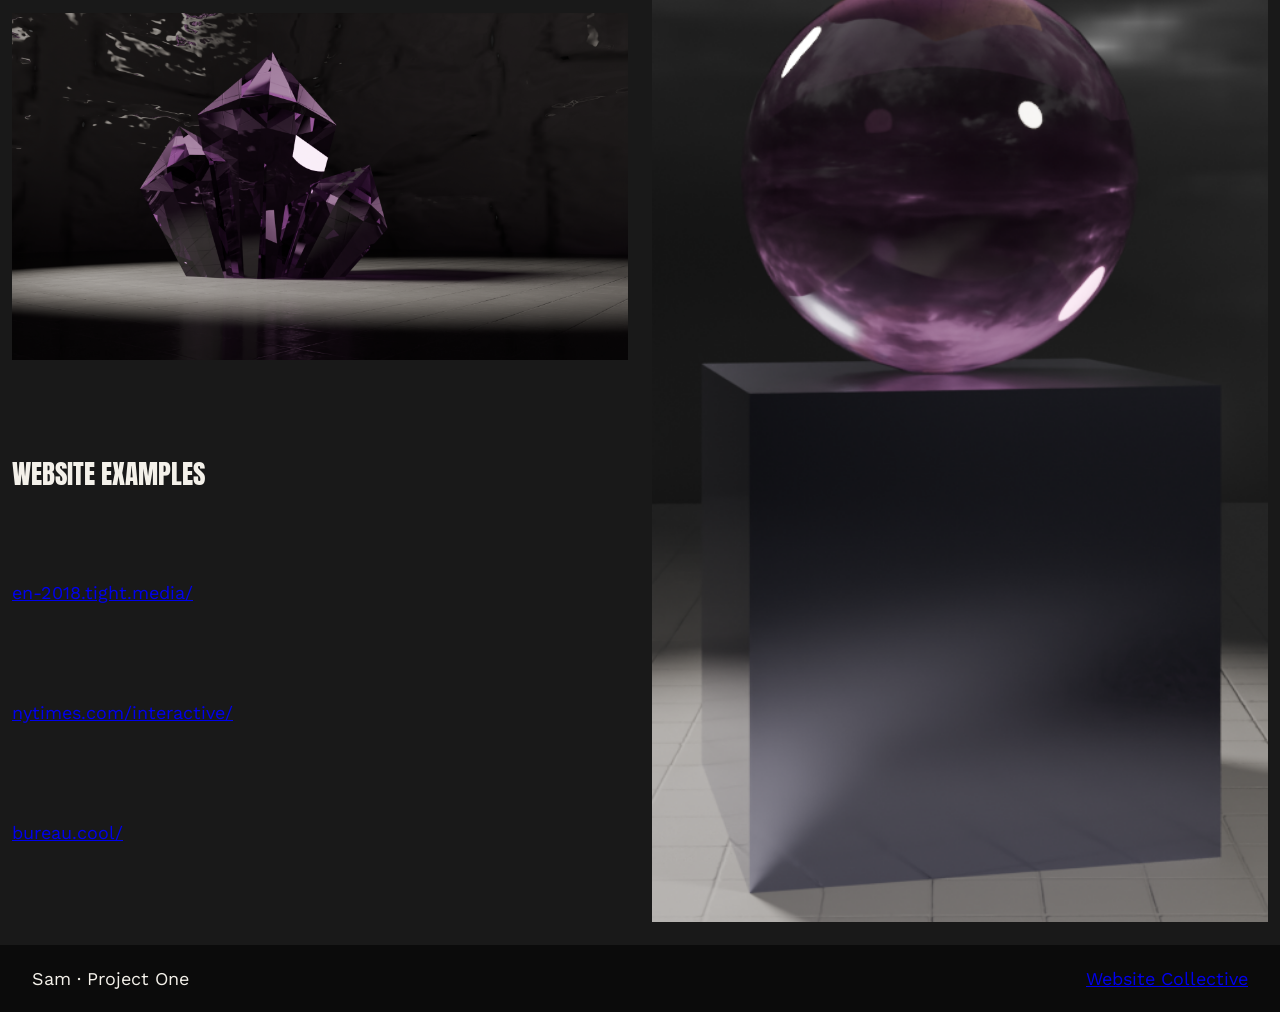
==== commit e0d074af: "52-Idk" ====
--- a/index.html
+++ b/index.html
@@ -61,8 +61,14 @@
   </div>
   <div>
   <h1>WEBSITE EXAMPLES</h1>
+  </div>
+  <div>
   <a href="https://en-2018.tight.media/">en-2018.tight.media/</a>
+  </div>
+  <div>
   <a href="https://www.nytimes.com/interactive/2018/12/11/style/2018-year-in-review.html">nytimes.com/interactive/</a>
+  </div>
+  <div>
   <a href="https://bureau.cool/">bureau.cool/</a>
   </div>
 </section>
@@ -73,13 +79,6 @@
   </div>
 </section>
 
-<section class="body-grid">
-  <h1>WEBSITE EXAMPLES</h1>
-  <a href="https://en-2018.tight.media/">en-2018.tight.media/</a>
-  <a href="https://www.nytimes.com/interactive/2018/12/11/style/2018-year-in-review.html">nytimes.com/interactive/</a>
-  <a href="https://bureau.cool/">bureau.cool/</a>
-</section>
-
 <footer class="site-footer" id="sources">
   <p>Sam &middot; Project One</p>
   <a href="https://www.brutalistwebsites.com/">Website Collective</a>
